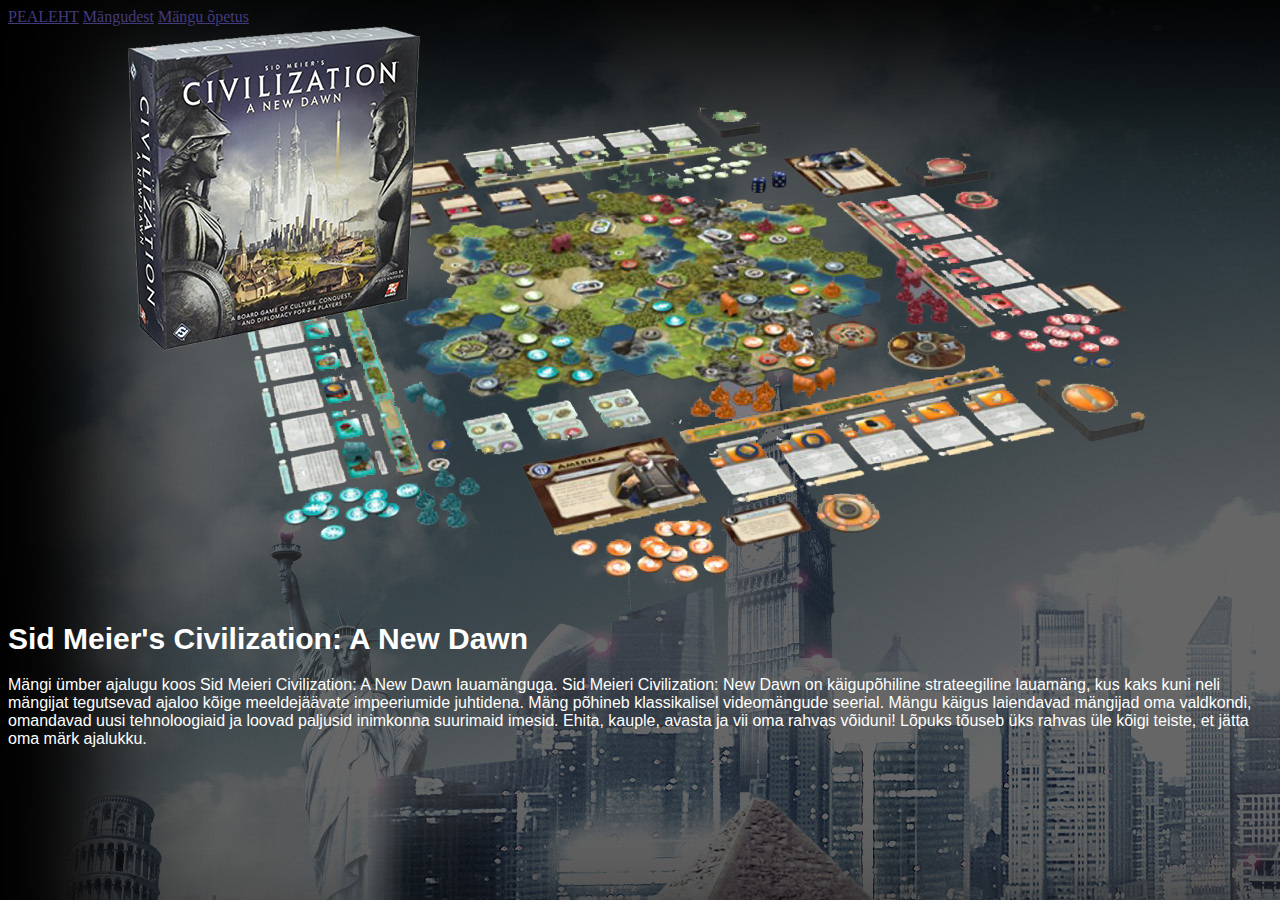
==== index.html @ 03d739d8 "vaheleht 2" ====
﻿<html>
<link rel="stylesheet" type="text/css" href="styleindex.css">
<div class="lingid">
  <a class="valitud" href="index.html">Pealeht</a>
  <a class="lingid" href="vaheleht.html">Mängudest</a>
  <a class="lingid" href="vaheleht2.html">Mängu õpetus</a>
</div>
    <body>
	    <img src="taustlisa1.png" alt="taustlisa" height="576" width="1024" class="center">
        <h1>Sid Meier's Civilization: A New Dawn</h1>
            <p>Mängi ümber ajalugu koos Sid Meieri Civilization: A New Dawn lauamänguga.
                Sid Meieri Civilization: New Dawn on käigupõhiline strateegiline lauamäng, kus kaks kuni neli
                mängijat tegutsevad ajaloo kõige meeldejäävate impeeriumide juhtidena. Mäng põhineb klassikalisel
                videomängude seerial. Mängu käigus laiendavad mängijad oma valdkondi, omandavad uusi tehnoloogiaid ja
                loovad paljusid inimkonna suurimaid imesid. Ehita, kauple, avasta ja vii oma rahvas võiduni! Lõpuks
                tõuseb üks rahvas üle kõigi teiste, et jätta oma märk ajalukku. </p>

    </body>
</html>
---- styleindex.css ----
h1{
	color: white;
	font-size: 30px; 
	font-family: Arial;
}
p{
	font-family: Arial; 
	color: white; 
	font-size: 16px;
}
.lingid{
	color: #443B7D; 
	font-size: 16px; 
	font-family: Comic Sans MS;
}
body{
	background-image: url("peataust.jpg");
}
h2{
	color: white; 
	font-size: 25px; 
	font-family: Arial;
}
h3{
	color: white; 
	font-size: 20px; 
	font-family: Arial;
}
ul{
	color: white; 
	font-size: 16px; 
	font-family: Arial;
}
.valitud{
	color: #443B7D; 
	font-size: 16px; 
	font-family: Comic Sans MS; 
	text-transform: uppercase;
}

.center {
    display: block;
    margin-left: auto;
    margin-right: auto;
}
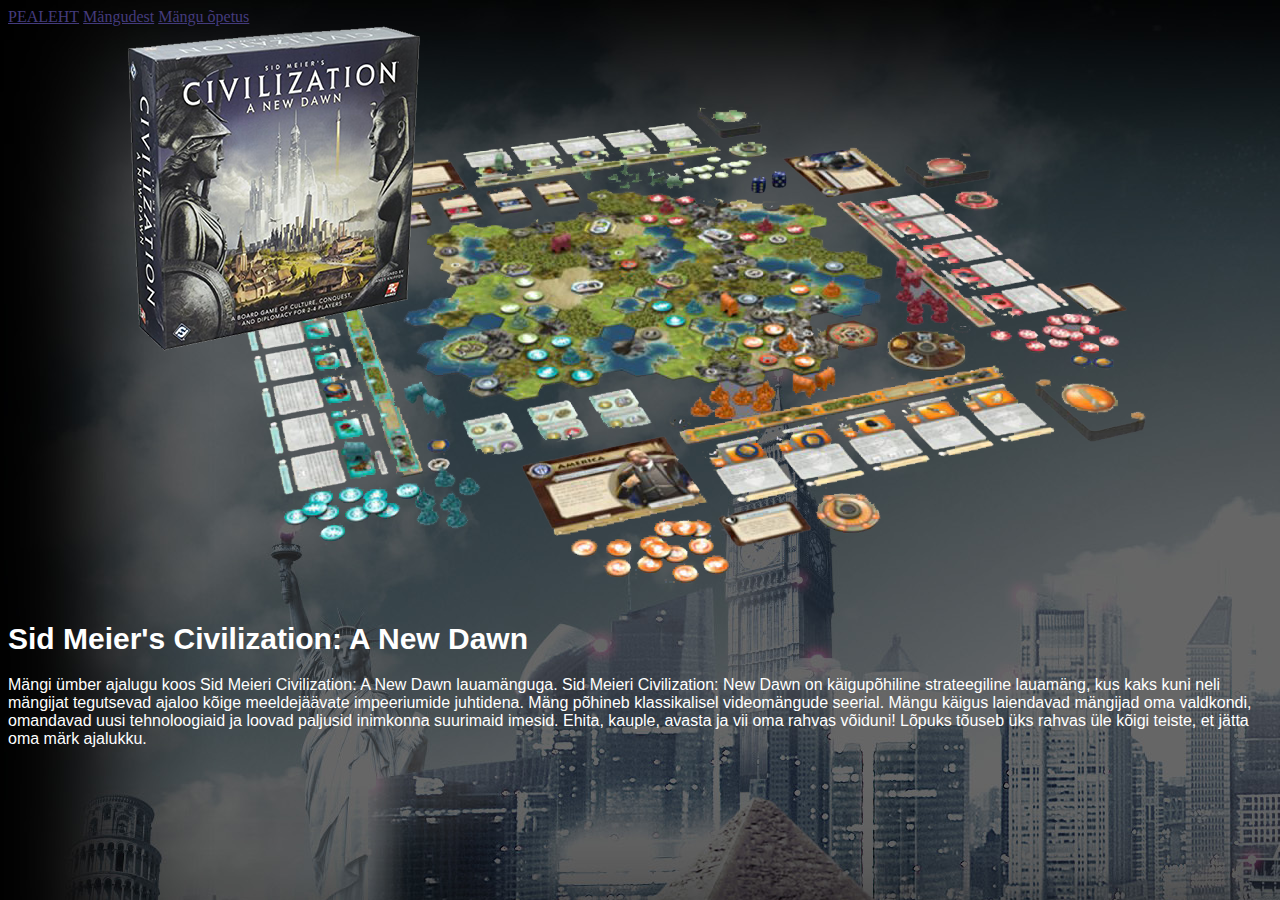
==== commit 578a73a3: "vaheleht2" ====
--- a/index.html
+++ b/index.html
@@ -1,6 +1,6 @@
 ﻿<html>
 <link rel="stylesheet" type="text/css" href="styleindex.css">
-<div class="lingid">
+<div>
   <a class="valitud" href="index.html">Pealeht</a>
   <a class="lingid" href="vaheleht.html">Mängudest</a>
   <a class="lingid" href="vaheleht2.html">Mängu õpetus</a>
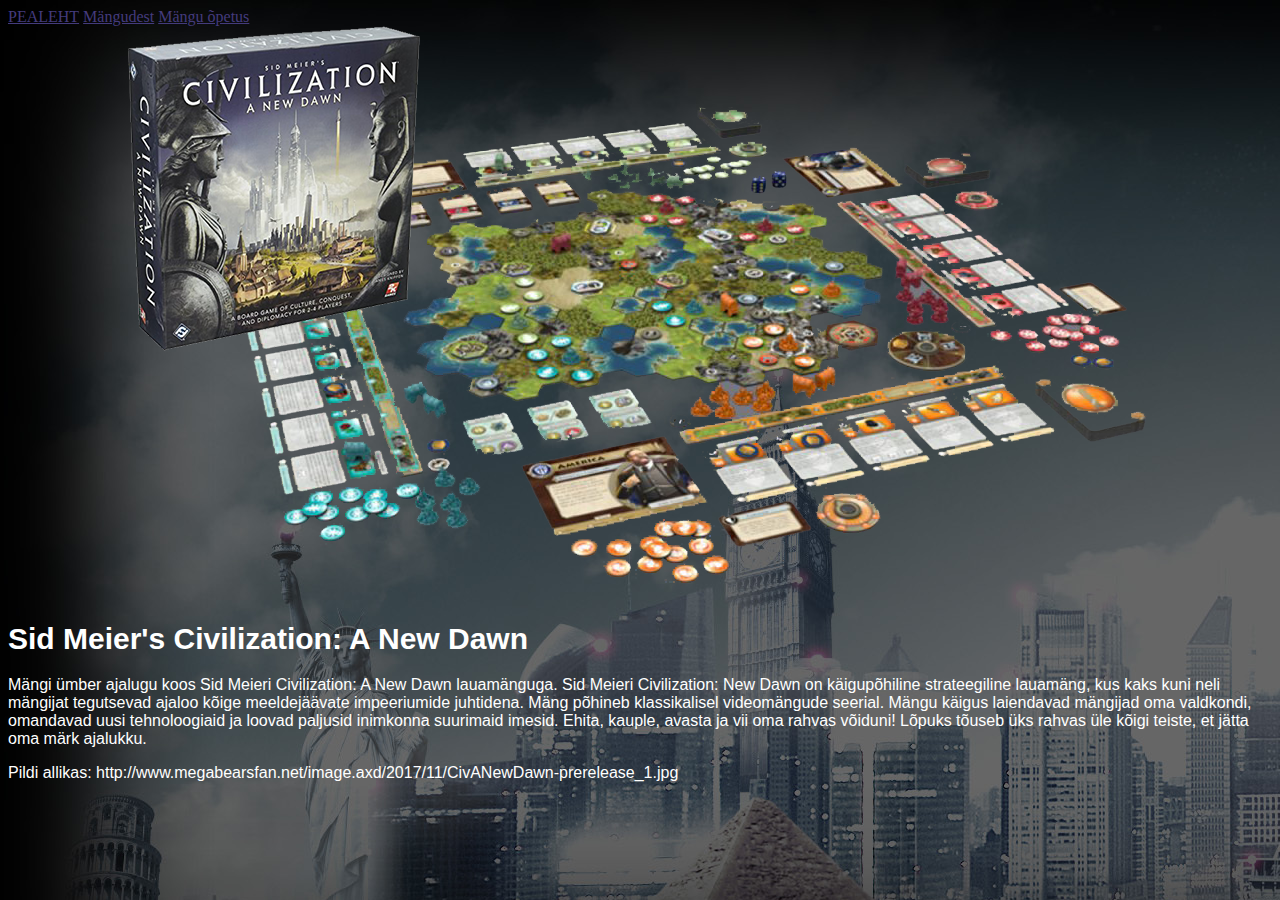
==== commit 52eeaf42: "allikad" ====
--- a/index.html
+++ b/index.html
@@ -15,5 +15,7 @@
                 loovad paljusid inimkonna suurimaid imesid. Ehita, kauple, avasta ja vii oma rahvas võiduni! Lõpuks
                 tõuseb üks rahvas üle kõigi teiste, et jätta oma märk ajalukku. </p>
 
+          <p>Pildi allikas: http://www.megabearsfan.net/image.axd/2017/11/CivANewDawn-prerelease_1.jpg</p>
+
     </body>
 </html>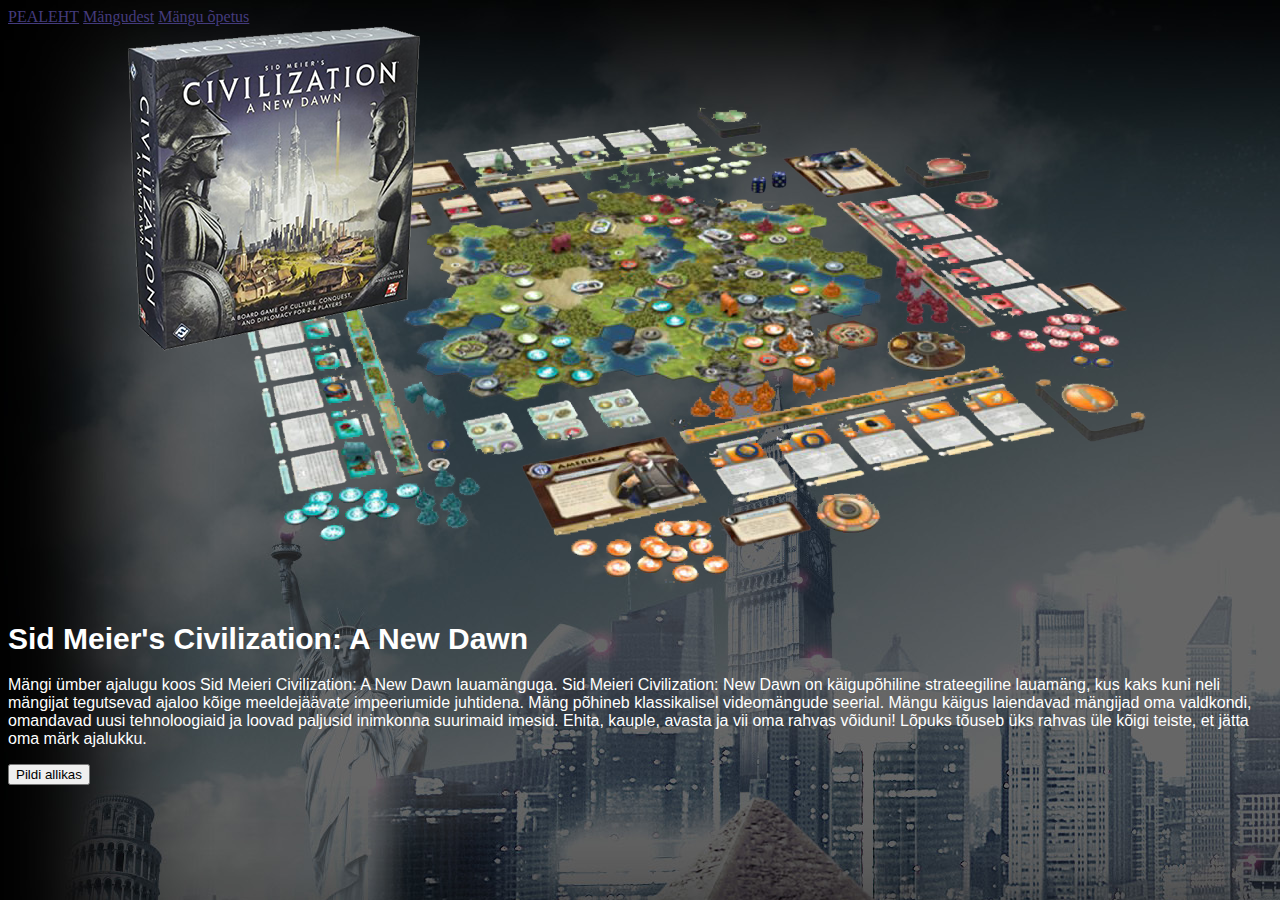
==== commit f5ce516f: "Valmis" ====
--- a/index.html
+++ b/index.html
@@ -15,7 +15,18 @@
                 loovad paljusid inimkonna suurimaid imesid. Ehita, kauple, avasta ja vii oma rahvas võiduni! Lõpuks
                 tõuseb üks rahvas üle kõigi teiste, et jätta oma märk ajalukku. </p>
 
-          <p>Pildi allikas: http://www.megabearsfan.net/image.axd/2017/11/CivANewDawn-prerelease_1.jpg</p>
+
+          <button onclick="myFunction()">Pildi allikas</button>
+
+          <p id="demo"></p>
+
+          <script>
+          function myFunction() {
+              var str = "http://www.megabearsfan.net/image.axd/2017/11/CivANewDawn-prerelease_1.jpg";
+              var result = str.link("http://www.megabearsfan.net/image.axd/2017/11/CivANewDawn-prerelease_1.jpg");
+              document.getElementById("demo").innerHTML = result;
+          }
+          </script>
 
     </body>
 </html>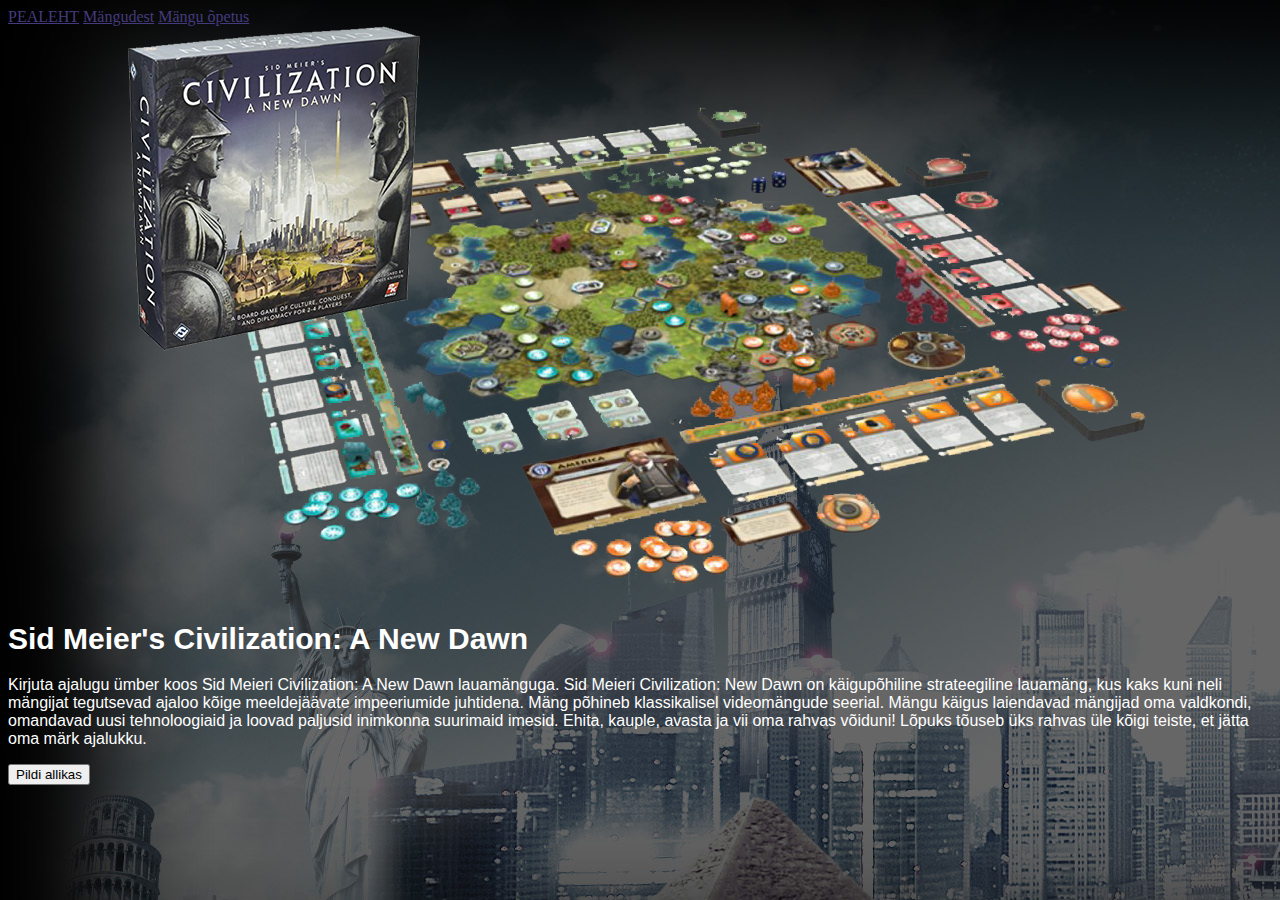
==== commit d3a0be07: "Pisitilluke commitike" ====
--- a/index.html
+++ b/index.html
@@ -8,7 +8,7 @@
     <body>
 	    <img src="taustlisa1.png" alt="taustlisa" height="576" width="1024" class="center">
         <h1>Sid Meier's Civilization: A New Dawn</h1>
-            <p>Mängi ümber ajalugu koos Sid Meieri Civilization: A New Dawn lauamänguga.
+            <p>Kirjuta ajalugu ümber koos Sid Meieri Civilization: A New Dawn lauamänguga.
                 Sid Meieri Civilization: New Dawn on käigupõhiline strateegiline lauamäng, kus kaks kuni neli
                 mängijat tegutsevad ajaloo kõige meeldejäävate impeeriumide juhtidena. Mäng põhineb klassikalisel
                 videomängude seerial. Mängu käigus laiendavad mängijad oma valdkondi, omandavad uusi tehnoloogiaid ja
